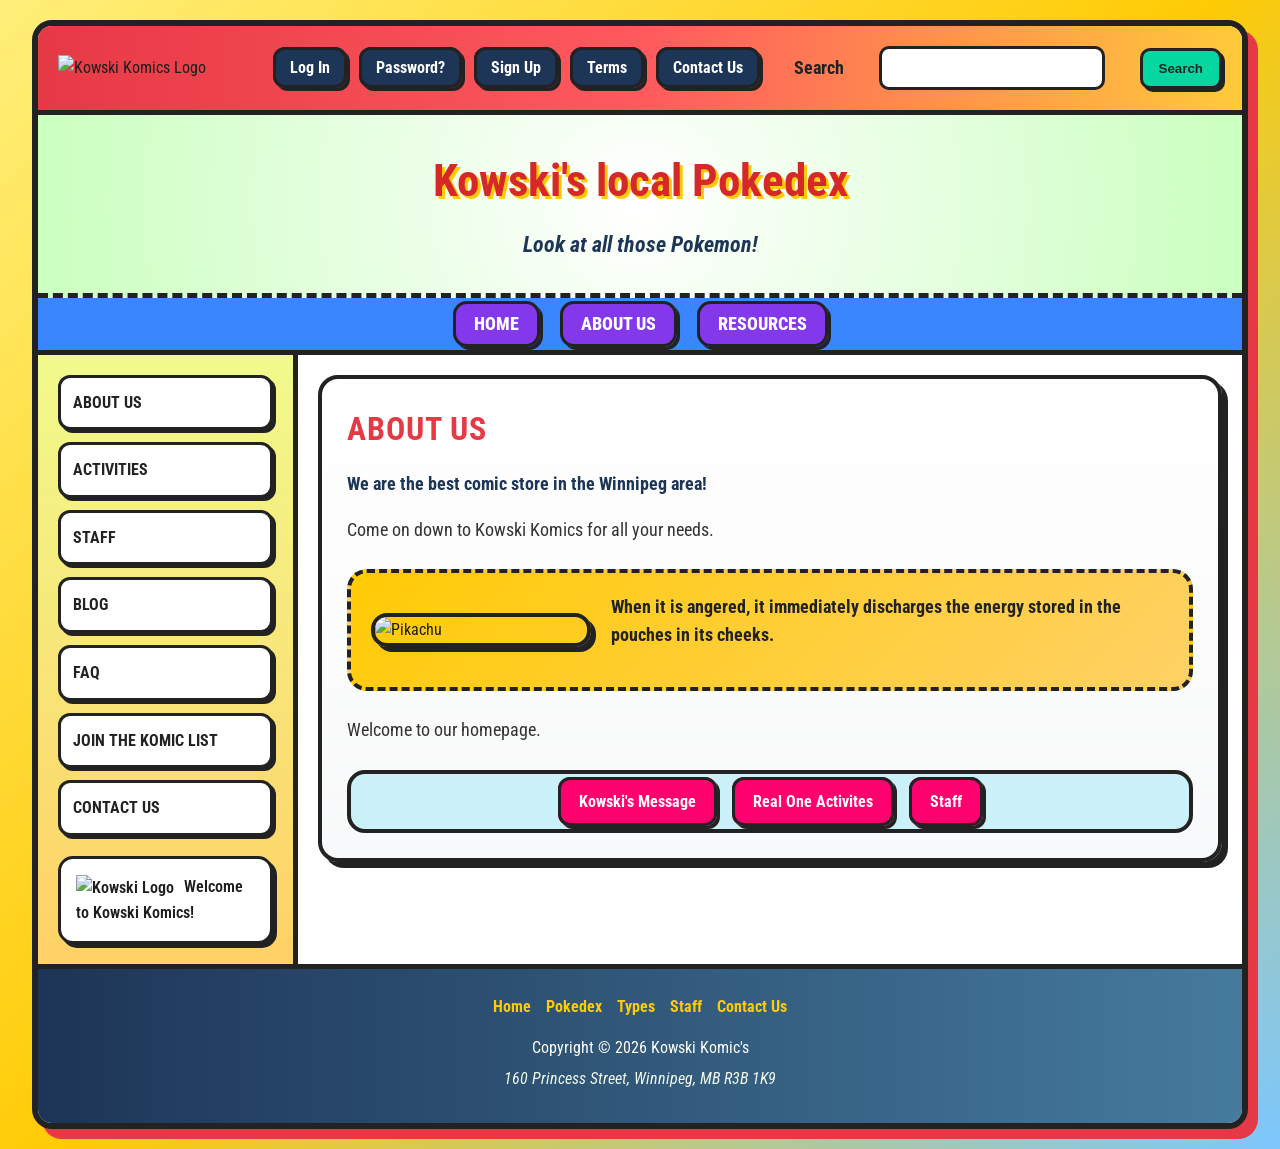
==== index.html @ b6c4b43c "Created basic HTML and CSS to start with" ====
<!DOCTYPE html>
<html lang="en">
<head>
    <meta charset="UTF-8">
    <meta http-equiv="X-UA-Compatible" content="IE=edge">
    <meta name="viewport" content="width=device-width, initial-scale=1.0">
    <link rel="preconnect" href="https://fonts.googleapis.com">
    <link rel="preconnect" href="https://fonts.gstatic.com" crossorigin>
    <link href="https://fonts.googleapis.com/css2?family=Roboto+Condensed:ital,wght@0,100..900;1,100..900&display=swap" rel="stylesheet">
    <link rel="stylesheet" href="styles.css">
    <title>Kowski Komics</title>
</head>
	<body>
		<main>
			<header>
				<img class="Kowskilogo" src="images/kowskilogo.png" alt="Kowski Komics Logo">
			
				<nav aria-label="User Navigation">
					<ul>
						<li><a href="#">Log In</a></li>
						<li><a href="#">Password?</a></li>
						<li><a href="#">Sign Up</a></li>
						<li><a href="#">Terms</a></li>
						<li><a href="#">Contact Us</a></li>
					</ul>
				</nav>

				<label for="search">Search</label>
				<input id="search" type="text">
				<button type="submit">Search</button>
			</header>

			<div id="mainheading">
				<h1>Kowski's local Pokedex</h1>
				<h2><i>Look at all those Pokemon!</i></h2>
			</div>

			<div id="navrow">
				<nav aria-label="Main Navigation">
					<ul>
						<li><a href="#">HOME</a></li>
						<li><a href="#">ABOUT US</a></li>
						<li><a href="#">RESOURCES</a></li>
					</ul>
				</nav>
			</div>

			<aside>
				<nav aria-label="Sidebar Navigation">
					<ul>
						<li><a href="#">ABOUT US</a></li>
						<li><a href="#">ACTIVITIES</a></li>
						<li><a href="#">STAFF</a></li>
						<li><a href="#">BLOG</a></li>
						<li><a href="#">FAQ</a></li>
						<li><a href="#">JOIN THE KOMIC LIST</a></li>
						<li><a href="#">CONTACT US</a></li>
					</ul>
				</nav>
				<p><img class="kowskilogo" src="images/kowskilogo.png" alt="Kowski Logo">Welcome to Kowski Komics!</p>
			</aside>
			
		<section>
			<article id="content">
  				<h3>About Us</h3>
  				<p class="p1">We are the best comic store in the Winnipeg area!</p>
      			<p class="middle-paragraph"> Come on down to Kowski Komics for all your needs.</p>
      			
				<div id="imagecontent">
    				<img class="pikachu" src="images/pikachu.jpg" alt="Pikachu">
    				<p>When it is angered, it immediately discharges the energy stored in the pouches in its cheeks.</p>
    			</div>
				
				<p class="middle-paragraph">Welcome to our homepage.</p>

    			<div id="middlelinks">
					<nav aria-label="Middle Navigation">
        				<ul>
          					<li><a href="#">Kowski's Message</a></li>
          					<li><a href="#">Real One Activites</a></li>
          					<li><a href="#">Staff</a></li>
        				</ul>
      				</nav>
				</div>
			</article>

		</section>

			<footer>
				<nav aria-label="Footer Navigation">
					<ul>
						<li><a href="#">Home</a></li>
						<li><a href="#">Pokedex</a></li>
						<li><a href="#">Types</a></li>
						<li><a href="#">Staff</a></li>
						<li><a href="#">Contact Us</a></li>
					</ul>
				</nav>
				<p>Copyright &copy; 2026 Kowski Komic's</p>
				<p class="p2">160 Princess Street, Winnipeg, MB R3B 1K9</p>
			</footer>
		</main>
	</body>
</html>
---- styles.css ----
* {
    margin: 0;
    padding: 0;
    box-sizing: border-box;
}

body {
    font-family: "Roboto Condensed", sans-serif;
    background: linear-gradient(135deg, #ffef7a, #ffcb05, #7cc7ff);
    color: #1d1d1d;
    line-height: 1.6;
    min-height: 100vh;
}

main {
    width: 95%;
    max-width: 1400px;
    margin: 20px auto;
    background-color: #fffdf5;
    border: 6px solid #222;
    border-radius: 20px;
    overflow: hidden;
    box-shadow: 10px 10px 0 #e63946;
}

header {
    display: flex;
    flex-wrap: wrap;
    align-items: center;
    justify-content: space-between;
    gap: 15px;
    background: linear-gradient(90deg, #e63946, #ff595e, #ffca3a);
    padding: 20px;
    border-bottom: 5px solid #222;
    position: relative;
}

.Kowskilogo {
    width: 180px;
    max-width: 100%;
    transition: transform 0.4s ease;
}

.Kowskilogo:hover {
    transform: rotate(-5deg) scale(1.05);
}

header nav ul {
    display: flex;
    flex-wrap: wrap;
    gap: 12px;
    list-style: none;
}

header nav a {
    text-decoration: none;
    color: white;
    font-weight: 700;
    background-color: #1d3557;
    padding: 8px 14px;
    border: 3px solid #222;
    border-radius: 12px;
    box-shadow: 3px 3px 0 #222;
    transition: all 0.25s ease;
}

header nav a:hover {
    background-color: #457b9d;
    transform: translateY(-3px);
}

header label {
    font-weight: 700;
    font-size: 1.1rem;
    color: #222;
}

header input {
    padding: 10px;
    border: 3px solid #222;
    border-radius: 10px;
    min-width: 180px;
    font-size: 1rem;
}

header button {
    padding: 10px 16px;
    border: 3px solid #222;
    border-radius: 10px;
    background-color: #06d6a0;
    color: #222;
    font-weight: 700;
    cursor: pointer;
    box-shadow: 3px 3px 0 #222;
    transition: all 0.25s ease;
}

header button:hover {
    background-color: #00b894;
    transform: scale(1.05);
}

#mainheading {
    text-align: center;
    padding: 30px 20px;
    background: radial-gradient(circle, #ffffff, #caffbf);
    border-bottom: 5px dashed #222;
}

#mainheading h1 {
    font-size: 2.8rem;
    color: #d62828;
    text-shadow: 3px 3px 0 #ffcb05;
    margin-bottom: 10px;
    animation: bounceTitle 2.5s infinite;
}

#mainheading h2 {
    font-size: 1.4rem;
    color: #1d3557;
}

#navrow {
    background-color: #3a86ff;
    border-bottom: 5px solid #222;
    padding: 12px 0;
}

#navrow ul {
    list-style: none;
    display: flex;
    justify-content: center;
    flex-wrap: wrap;
    gap: 20px;
}

#navrow a {
    text-decoration: none;
    color: white;
    font-weight: 800;
    font-size: 1.1rem;
    padding: 10px 18px;
    background-color: #8338ec;
    border: 3px solid #222;
    border-radius: 14px;
    box-shadow: 3px 3px 0 #222;
    transition: all 0.25s ease;
}

#navrow a:hover {
    background-color: #ff006e;
    transform: translateY(-4px) scale(1.05);
}

section,
aside {
    padding: 20px;
}

main {
    display: grid;
    grid-template-columns: 260px 1fr;
    grid-template-areas:
        "header header"
        "mainheading mainheading"
        "navrow navrow"
        "aside section"
        "footer footer";
}

header {
    grid-area: header;
}

#mainheading {
    grid-area: mainheading;
}

#navrow {
    grid-area: navrow;
}

aside {
    grid-area: aside;
    background: linear-gradient(180deg, #f1fa8c, #ffd166);
    border-right: 5px solid #222;
}

section {
    grid-area: section;
    background-color: #fff;
}

footer {
    grid-area: footer;
}

aside nav ul {
    list-style: none;
    display: flex;
    flex-direction: column;
    gap: 12px;
    margin-bottom: 20px;
}

aside nav a {
    display: block;
    text-decoration: none;
    color: #222;
    font-weight: 700;
    background-color: #ffffff;
    padding: 12px;
    border: 3px solid #222;
    border-radius: 12px;
    box-shadow: 3px 3px 0 #222;
    transition: all 0.25s ease;
}

aside nav a:hover {
    background-color: #ffcb05;
    transform: translateX(6px);
}

aside p {
    margin-top: 20px;
    background-color: white;
    border: 3px solid #222;
    border-radius: 15px;
    padding: 15px;
    font-weight: 600;
    box-shadow: 4px 4px 0 #222;
}

.kowskilogo {
    width: 50px;
    vertical-align: middle;
    margin-right: 10px;
}

#content {
    background: linear-gradient(180deg, #ffffff, #f8f9fa);
    border: 4px solid #222;
    border-radius: 20px;
    padding: 25px;
    box-shadow: 6px 6px 0 #222;
}

#content h3 {
    font-size: 2rem;
    color: #e63946;
    margin-bottom: 15px;
    text-transform: uppercase;
    letter-spacing: 1px;
}

.p1,
.middle-paragraph,
#imagecontent p {
    font-size: 1.1rem;
    margin-bottom: 18px;
}

.p1 {
    color: #1d3557;
    font-weight: 700;
}

.middle-paragraph {
    color: #333;
}

#imagecontent {
    display: flex;
    flex-wrap: wrap;
    align-items: center;
    gap: 20px;
    margin: 25px 0;
    padding: 20px;
    background: linear-gradient(135deg, #ffcb05, #ffd166);
    border: 4px dashed #222;
    border-radius: 20px;
    animation: pulseBox 3s infinite;
}

.pikachu {
    width: 220px;
    max-width: 100%;
    border: 4px solid #222;
    border-radius: 16px;
    box-shadow: 5px 5px 0 #222;
    transition: transform 0.3s ease;
}

.pikachu:hover {
    transform: scale(1.07) rotate(2deg);
}

#imagecontent p {
    flex: 1;
    min-width: 220px;
    font-size: 1.1rem;
    font-weight: 700;
    color: #222;
}

#middlelinks {
    margin-top: 25px;
    padding: 15px;
    background-color: #caf0f8;
    border: 4px solid #222;
    border-radius: 18px;
}

#middlelinks ul {
    list-style: none;
    display: flex;
    flex-wrap: wrap;
    gap: 15px;
    justify-content: center;
}

#middlelinks a {
    text-decoration: none;
    color: white;
    background-color: #ff006e;
    padding: 12px 18px;
    border: 3px solid #222;
    border-radius: 12px;
    font-weight: 700;
    box-shadow: 3px 3px 0 #222;
    transition: all 0.25s ease;
}

#middlelinks a:hover {
    background-color: #8338ec;
    transform: translateY(-4px);
}

footer {
    text-align: center;
    background: linear-gradient(90deg, #1d3557, #457b9d);
    color: white;
    padding: 25px 15px;
    border-top: 5px solid #222;
}

footer ul {
    list-style: none;
    display: flex;
    justify-content: center;
    flex-wrap: wrap;
    gap: 15px;
    margin-bottom: 15px;
}

footer a {
    text-decoration: none;
    color: #ffcb05;
    font-weight: 700;
    transition: color 0.2s ease;
}

footer a:hover {
    color: #ffffff;
}

footer p {
    margin: 6px 0;
    font-size: 1rem;
}

.p2 {
    font-style: italic;
    color: #f1faee;
}

@keyframes bounceTitle {
    0%, 100% {
        transform: translateY(0);
    }
    50% {
        transform: translateY(-6px);
    }
}

@keyframes pulseBox {
    0%, 100% {
        transform: scale(1);
        box-shadow: 0 0 0 rgba(0, 0, 0, 0);
    }
    50% {
        transform: scale(1.01);
        box-shadow: 0 0 18px rgba(255, 203, 5, 0.8);
    }
}

a {
    position: relative;
}

a::after {
    content: "";
    position: absolute;
    left: 50%;
    bottom: -3px;
    width: 0;
    height: 3px;
    background-color: #ffcb05;
    transition: all 0.3s ease;
    transform: translateX(-50%);
}

a:hover::after {
    width: 70%;
}

@media (max-width: 900px) {
    main {
        grid-template-columns: 1fr;
        grid-template-areas:
            "header"
            "mainheading"
            "navrow"
            "aside"
            "section"
            "footer";
    }

    aside {
        border-right: none;
        border-bottom: 5px solid #222;
    }

    header {
        justify-content: center;
        text-align: center;
    }

    #imagecontent {
        flex-direction: column;
        text-align: center;
    }

    #mainheading h1 {
        font-size: 2.2rem;
    }
}

@media (max-width: 600px) {
    header nav ul,
    #navrow ul,
    #middlelinks ul,
    footer ul {
        flex-direction: column;
        align-items: center;
    }

    header input {
        width: 100%;
        max-width: 250px;
    }

    #mainheading h1 {
        font-size: 1.8rem;
    }

    #mainheading h2 {
        font-size: 1.1rem;
    }
}
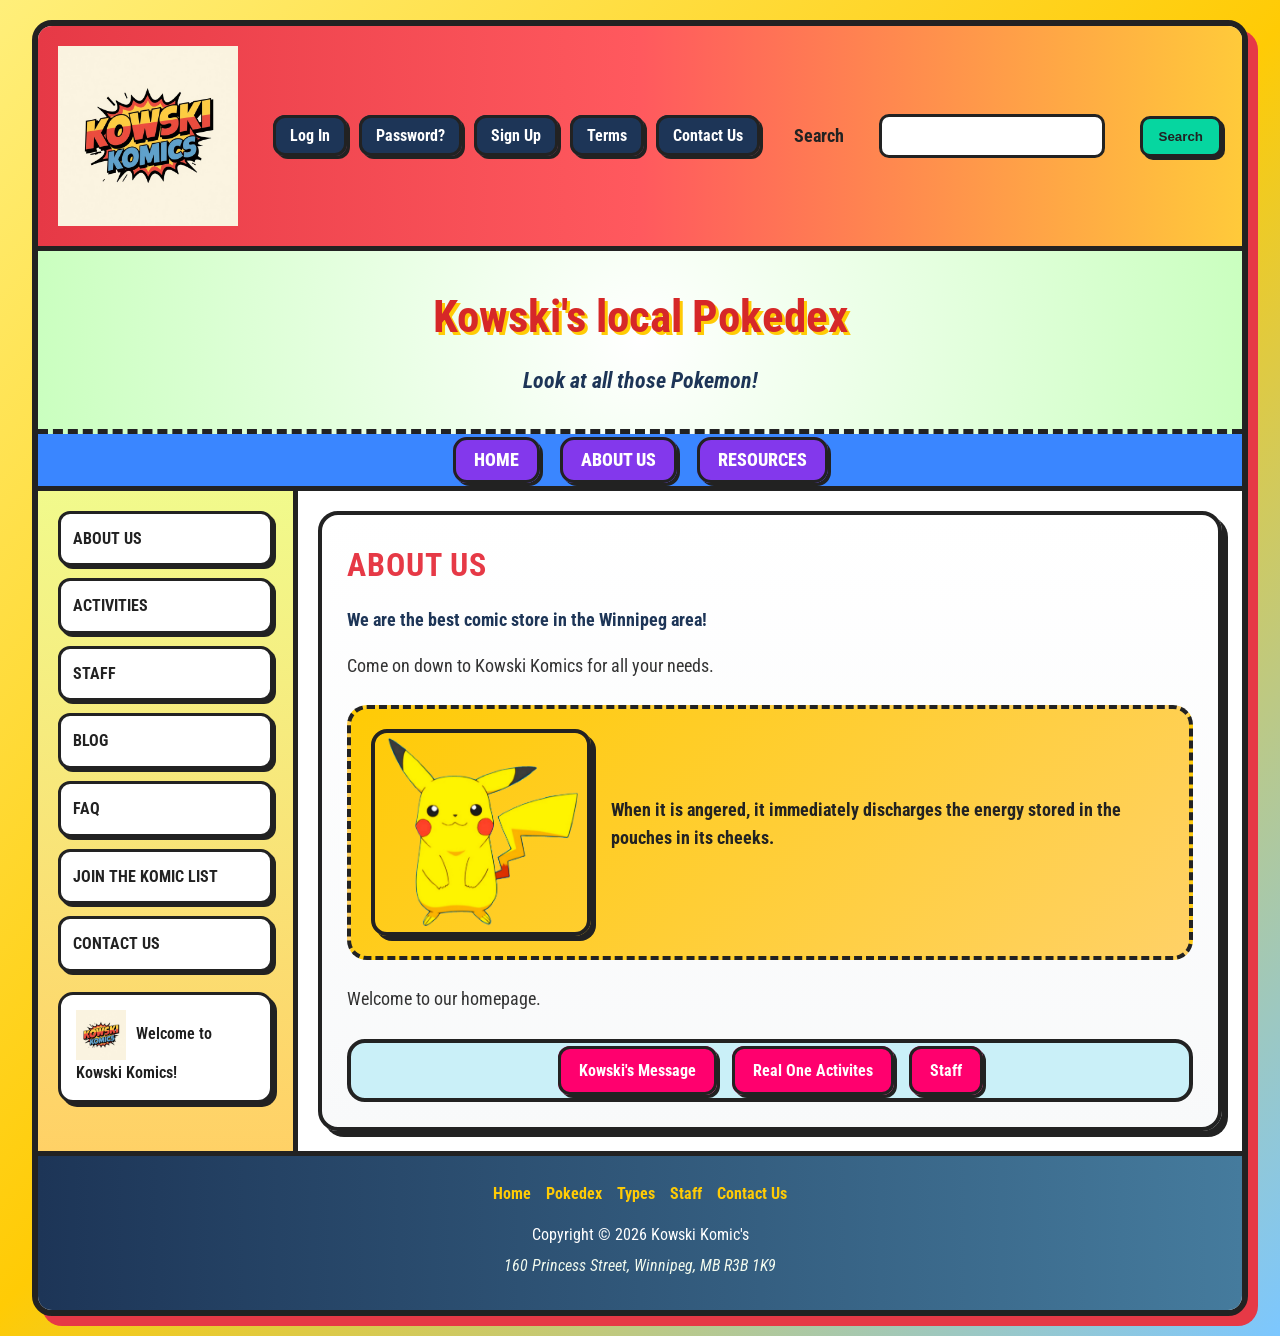
==== commit 34670684: "Refactor code structure for improved readability and maintainability. Created images folder, created" ====
--- a/index.html
+++ b/index.html
@@ -13,7 +13,7 @@
 	<body>
 		<main>
 			<header>
-				<img class="Kowskilogo" src="images/kowskilogo.png" alt="Kowski Komics Logo">
+				<img class="Kowskilogo" src="images/kowskilogo.jpg" alt="Kowski Komics Logo">
 			
 				<nav aria-label="User Navigation">
 					<ul>
@@ -57,7 +57,7 @@
 						<li><a href="#">CONTACT US</a></li>
 					</ul>
 				</nav>
-				<p><img class="kowskilogo" src="images/kowskilogo.png" alt="Kowski Logo">Welcome to Kowski Komics!</p>
+				<p><img class="kowskilogo" src="images/kowskilogo.jpg" alt="Kowski Logo">Welcome to Kowski Komics!</p>
 			</aside>
 			
 		<section>
@@ -67,7 +67,7 @@
       			<p class="middle-paragraph"> Come on down to Kowski Komics for all your needs.</p>
       			
 				<div id="imagecontent">
-    				<img class="pikachu" src="images/pikachu.jpg" alt="Pikachu">
+    				<img class="pikachu" src="images/pikachu.png" alt="Pikachu">
     				<p>When it is angered, it immediately discharges the energy stored in the pouches in its cheeks.</p>
     			</div>
 				
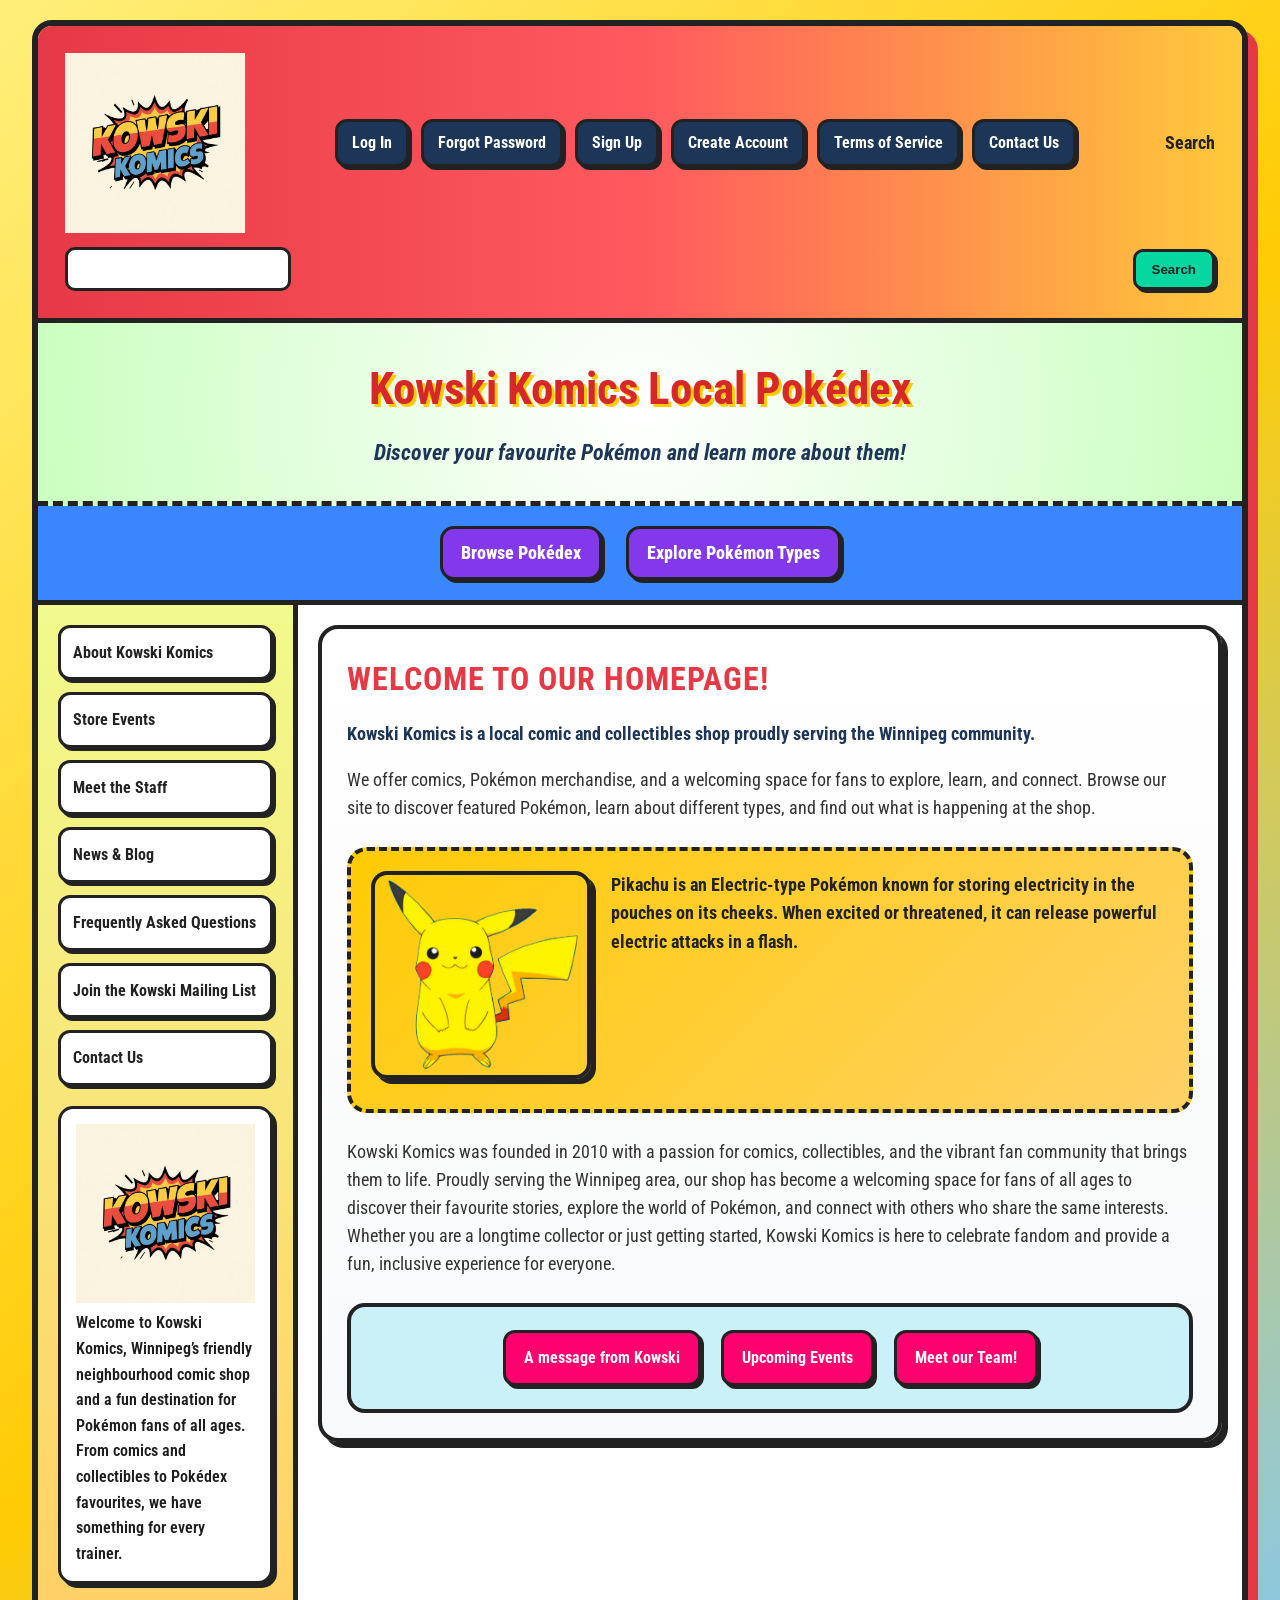
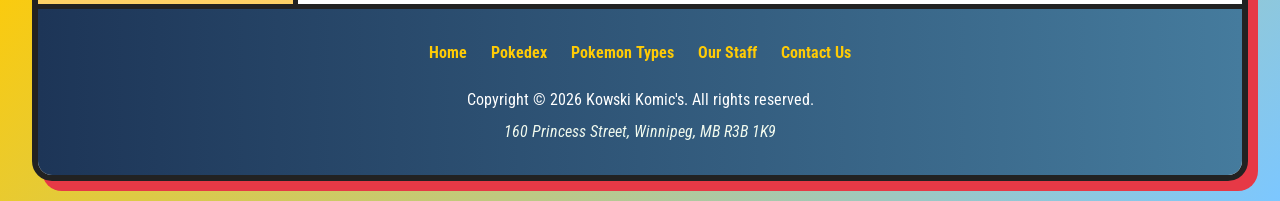
==== commit dafde454: "Edited index with better descriptive information. Minor adjustments on CSS, kept same layout. Create" ====
--- a/index.html
+++ b/index.html
@@ -18,9 +18,10 @@
 				<nav aria-label="User Navigation">
 					<ul>
 						<li><a href="#">Log In</a></li>
-						<li><a href="#">Password?</a></li>
+						<li><a href="#">Forgot Password</a></li>
 						<li><a href="#">Sign Up</a></li>
-						<li><a href="#">Terms</a></li>
+						<li><a href="#">Create Account</a></li>
+						<li><a href="#">Terms of Service</a></li>
 						<li><a href="#">Contact Us</a></li>
 					</ul>
 				</nav>
@@ -31,16 +32,15 @@
 			</header>
 
 			<div id="mainheading">
-				<h1>Kowski's local Pokedex</h1>
-				<h2><i>Look at all those Pokemon!</i></h2>
+				<h1>Kowski Komics Local Pokédex</h1>
+				<h2><i>Discover your favourite Pokémon and learn more about them!</i></h2>
 			</div>
 
 			<div id="navrow">
 				<nav aria-label="Main Navigation">
 					<ul>
-						<li><a href="#">HOME</a></li>
-						<li><a href="#">ABOUT US</a></li>
-						<li><a href="#">RESOURCES</a></li>
+						<li><a href="pokedex.html">Browse Pokédex</a></li>
+						<li><a href="pokemontypes.html">Explore Pokémon Types</a></li>
 					</ul>
 				</nav>
 			</div>
@@ -48,37 +48,47 @@
 			<aside>
 				<nav aria-label="Sidebar Navigation">
 					<ul>
-						<li><a href="#">ABOUT US</a></li>
-						<li><a href="#">ACTIVITIES</a></li>
-						<li><a href="#">STAFF</a></li>
-						<li><a href="#">BLOG</a></li>
-						<li><a href="#">FAQ</a></li>
-						<li><a href="#">JOIN THE KOMIC LIST</a></li>
-						<li><a href="#">CONTACT US</a></li>
+						<li><a href="#">About Kowski Komics</a></li>
+						<li><a href="#">Store Events</a></li>
+						<li><a href="#">Meet the Staff</a></li>
+						<li><a href="#">News & Blog</a></li>
+						<li><a href="#">Frequently Asked Questions</a></li>
+						<li><a href="#">Join the Kowski Mailing List</a></li>
+						<li><a href="#">Contact Us</a></li>
 					</ul>
 				</nav>
-				<p><img class="kowskilogo" src="images/kowskilogo.jpg" alt="Kowski Logo">Welcome to Kowski Komics!</p>
+				<p><img class="Kowskilogo" src="images/kowskilogo.jpg" alt="Kowski Logo">Welcome to Kowski Komics, Winnipeg’s 
+					friendly neighbourhood comic shop and a fun destination for Pokémon fans of all ages. From comics and 
+					collectibles to Pokédex favourites, we have something for every trainer.</p>
 			</aside>
 			
 		<section>
 			<article id="content">
-  				<h3>About Us</h3>
-  				<p class="p1">We are the best comic store in the Winnipeg area!</p>
-      			<p class="middle-paragraph"> Come on down to Kowski Komics for all your needs.</p>
+  				<h3>Welcome to our homepage!</h3>
+  				<p class="p1">Kowski Komics is a local comic and collectibles shop proudly serving the Winnipeg community.</p>
+      			<p class="middle-paragraph">We offer comics, Pokémon merchandise, and a welcoming space for fans to explore, 
+					learn, and connect. Browse our site to discover featured Pokémon, learn about different types, and find out 
+					what is happening at the shop.</p>
       			
 				<div id="imagecontent">
     				<img class="pikachu" src="images/pikachu.png" alt="Pikachu">
-    				<p>When it is angered, it immediately discharges the energy stored in the pouches in its cheeks.</p>
+    				<p>Pikachu is an Electric-type Pokémon known for storing electricity in the pouches on its cheeks.
+						When excited or threatened, it can release powerful electric attacks in a flash.</p>
     			</div>
 				
-				<p class="middle-paragraph">Welcome to our homepage.</p>
+				<p class="middle-paragraph">Kowski Komics was founded in 2010 with a passion for comics, collectibles, 
+					and the vibrant fan community that brings them to life. Proudly serving the Winnipeg area, 
+					our shop has become a welcoming space for fans of all ages to discover their favourite stories, 
+					explore the world of Pokémon, and connect with others who share the same interests. 
+					Whether you are a longtime collector or just getting started, Kowski Komics is here to celebrate 
+					fandom and provide a fun, inclusive experience for everyone.</p>
 
     			<div id="middlelinks">
 					<nav aria-label="Middle Navigation">
         				<ul>
-          					<li><a href="#">Kowski's Message</a></li>
-          					<li><a href="#">Real One Activites</a></li>
-          					<li><a href="#">Staff</a></li>
+          					<li><a href="#">A message from Kowski</a></li>
+          					<li><a href="#">Upcoming Events</a></li>
+          					<li><a href="#">Meet our Team!</a></li>
         				</ul>
       				</nav>
 				</div>
@@ -91,12 +101,12 @@
 					<ul>
 						<li><a href="#">Home</a></li>
 						<li><a href="#">Pokedex</a></li>
-						<li><a href="#">Types</a></li>
-						<li><a href="#">Staff</a></li>
+						<li><a href="#">Pokemon Types</a></li>
+						<li><a href="#">Our Staff</a></li>
 						<li><a href="#">Contact Us</a></li>
 					</ul>
 				</nav>
-				<p>Copyright &copy; 2026 Kowski Komic's</p>
+				<p>Copyright &copy; 2026 Kowski Komic's. All rights reserved.</p>
 				<p class="p2">160 Princess Street, Winnipeg, MB R3B 1K9</p>
 			</footer>
 		</main>
--- a/styles.css
+++ b/styles.css
@@ -21,6 +21,16 @@
     border-radius: 20px;
     overflow: hidden;
     box-shadow: 10px 10px 0 #e63946;
+
+    display: flex;
+    flex-wrap: wrap;
+}
+
+header,
+#mainheading,
+#navrow,
+footer {
+    width: 100%;
 }
 
 header {
@@ -28,13 +38,16 @@
     flex-wrap: wrap;
     align-items: center;
     justify-content: space-between;
-    gap: 15px;
     background: linear-gradient(90deg, #e63946, #ff595e, #ffca3a);
     padding: 20px;
     border-bottom: 5px solid #222;
     position: relative;
 }
 
+header > * {
+    margin: 7px;
+}
+
 .Kowskilogo {
     width: 180px;
     max-width: 100%;
@@ -46,13 +59,18 @@
 }
 
 header nav ul {
-    display: flex;
-    flex-wrap: wrap;
-    gap: 12px;
     list-style: none;
+    font-size: 0;
+}
+
+header nav ul li {
+    display: inline-block;
+    margin: 6px;
+    font-size: 1rem;
 }
 
 header nav a {
+    display: inline-block;
     text-decoration: none;
     color: white;
     font-weight: 700;
@@ -81,6 +99,7 @@
     border-radius: 10px;
     min-width: 180px;
     font-size: 1rem;
+    transition: all 0.25s ease;
 }
 
 header button {
@@ -128,13 +147,16 @@
 
 #navrow ul {
     list-style: none;
-    display: flex;
-    justify-content: center;
-    flex-wrap: wrap;
-    gap: 20px;
+    text-align: center;
+}
+
+#navrow ul li {
+    display: inline-block;
+    margin: 8px 10px;
 }
 
 #navrow a {
+    display: inline-block;
     text-decoration: none;
     color: white;
     font-weight: 800;
@@ -152,55 +174,37 @@
     transform: translateY(-4px) scale(1.05);
 }
 
-section,
+aside,
+section {
+    padding: 20px;
+}
+
 aside {
-    padding: 20px;
-}
-
-main {
-    display: grid;
-    grid-template-columns: 260px 1fr;
-    grid-template-areas:
-        "header header"
-        "mainheading mainheading"
-        "navrow navrow"
-        "aside section"
-        "footer footer";
-}
-
-header {
-    grid-area: header;
-}
-
-#mainheading {
-    grid-area: mainheading;
-}
-
-#navrow {
-    grid-area: navrow;
-}
-
-aside {
-    grid-area: aside;
+    width: 260px;
     background: linear-gradient(180deg, #f1fa8c, #ffd166);
     border-right: 5px solid #222;
 }
 
 section {
-    grid-area: section;
+    width: calc(100% - 260px);
     background-color: #fff;
 }
 
 footer {
-    grid-area: footer;
+    text-align: center;
+    background: linear-gradient(90deg, #1d3557, #457b9d);
+    color: white;
+    padding: 25px 15px;
+    border-top: 5px solid #222;
 }
 
 aside nav ul {
     list-style: none;
-    display: flex;
-    flex-direction: column;
-    gap: 12px;
     margin-bottom: 20px;
+}
+
+aside nav ul li {
+    margin-bottom: 12px;
 }
 
 aside nav a {
@@ -229,12 +233,6 @@
     padding: 15px;
     font-weight: 600;
     box-shadow: 4px 4px 0 #222;
-}
-
-.kowskilogo {
-    width: 50px;
-    vertical-align: middle;
-    margin-right: 10px;
 }
 
 #content {
@@ -270,16 +268,13 @@
 }
 
 #imagecontent {
-    display: flex;
-    flex-wrap: wrap;
-    align-items: center;
-    gap: 20px;
+    padding: 20px;
     margin: 25px 0;
-    padding: 20px;
     background: linear-gradient(135deg, #ffcb05, #ffd166);
     border: 4px dashed #222;
     border-radius: 20px;
     animation: pulseBox 3s infinite;
+    overflow: hidden;
 }
 
 .pikachu {
@@ -289,6 +284,9 @@
     border-radius: 16px;
     box-shadow: 5px 5px 0 #222;
     transition: transform 0.3s ease;
+    float: left;
+    margin-right: 20px;
+    margin-bottom: 10px;
 }
 
 .pikachu:hover {
@@ -296,8 +294,6 @@
 }
 
 #imagecontent p {
-    flex: 1;
-    min-width: 220px;
     font-size: 1.1rem;
     font-weight: 700;
     color: #222;
@@ -313,13 +309,16 @@
 
 #middlelinks ul {
     list-style: none;
-    display: flex;
-    flex-wrap: wrap;
-    gap: 15px;
-    justify-content: center;
+    text-align: center;
+}
+
+#middlelinks ul li {
+    display: inline-block;
+    margin: 8px;
 }
 
 #middlelinks a {
+    display: inline-block;
     text-decoration: none;
     color: white;
     background-color: #ff006e;
@@ -336,21 +335,14 @@
     transform: translateY(-4px);
 }
 
-footer {
-    text-align: center;
-    background: linear-gradient(90deg, #1d3557, #457b9d);
-    color: white;
-    padding: 25px 15px;
-    border-top: 5px solid #222;
-}
-
 footer ul {
     list-style: none;
-    display: flex;
-    justify-content: center;
-    flex-wrap: wrap;
-    gap: 15px;
     margin-bottom: 15px;
+}
+
+footer ul li {
+    display: inline-block;
+    margin: 6px 10px;
 }
 
 footer a {
@@ -415,15 +407,9 @@
 }
 
 @media (max-width: 900px) {
-    main {
-        grid-template-columns: 1fr;
-        grid-template-areas:
-            "header"
-            "mainheading"
-            "navrow"
-            "aside"
-            "section"
-            "footer";
+    aside,
+    section {
+        width: 100%;
     }
 
     aside {
@@ -436,8 +422,13 @@
         text-align: center;
     }
 
+    .pikachu {
+        float: none;
+        display: block;
+        margin: 0 auto 15px auto;
+    }
+
     #imagecontent {
-        flex-direction: column;
         text-align: center;
     }
 
@@ -447,12 +438,12 @@
 }
 
 @media (max-width: 600px) {
-    header nav ul,
-    #navrow ul,
-    #middlelinks ul,
-    footer ul {
-        flex-direction: column;
-        align-items: center;
+    header nav ul li,
+    #navrow ul li,
+    #middlelinks ul li,
+    footer ul li {
+        display: block;
+        margin: 10px 0;
     }
 
     header input {
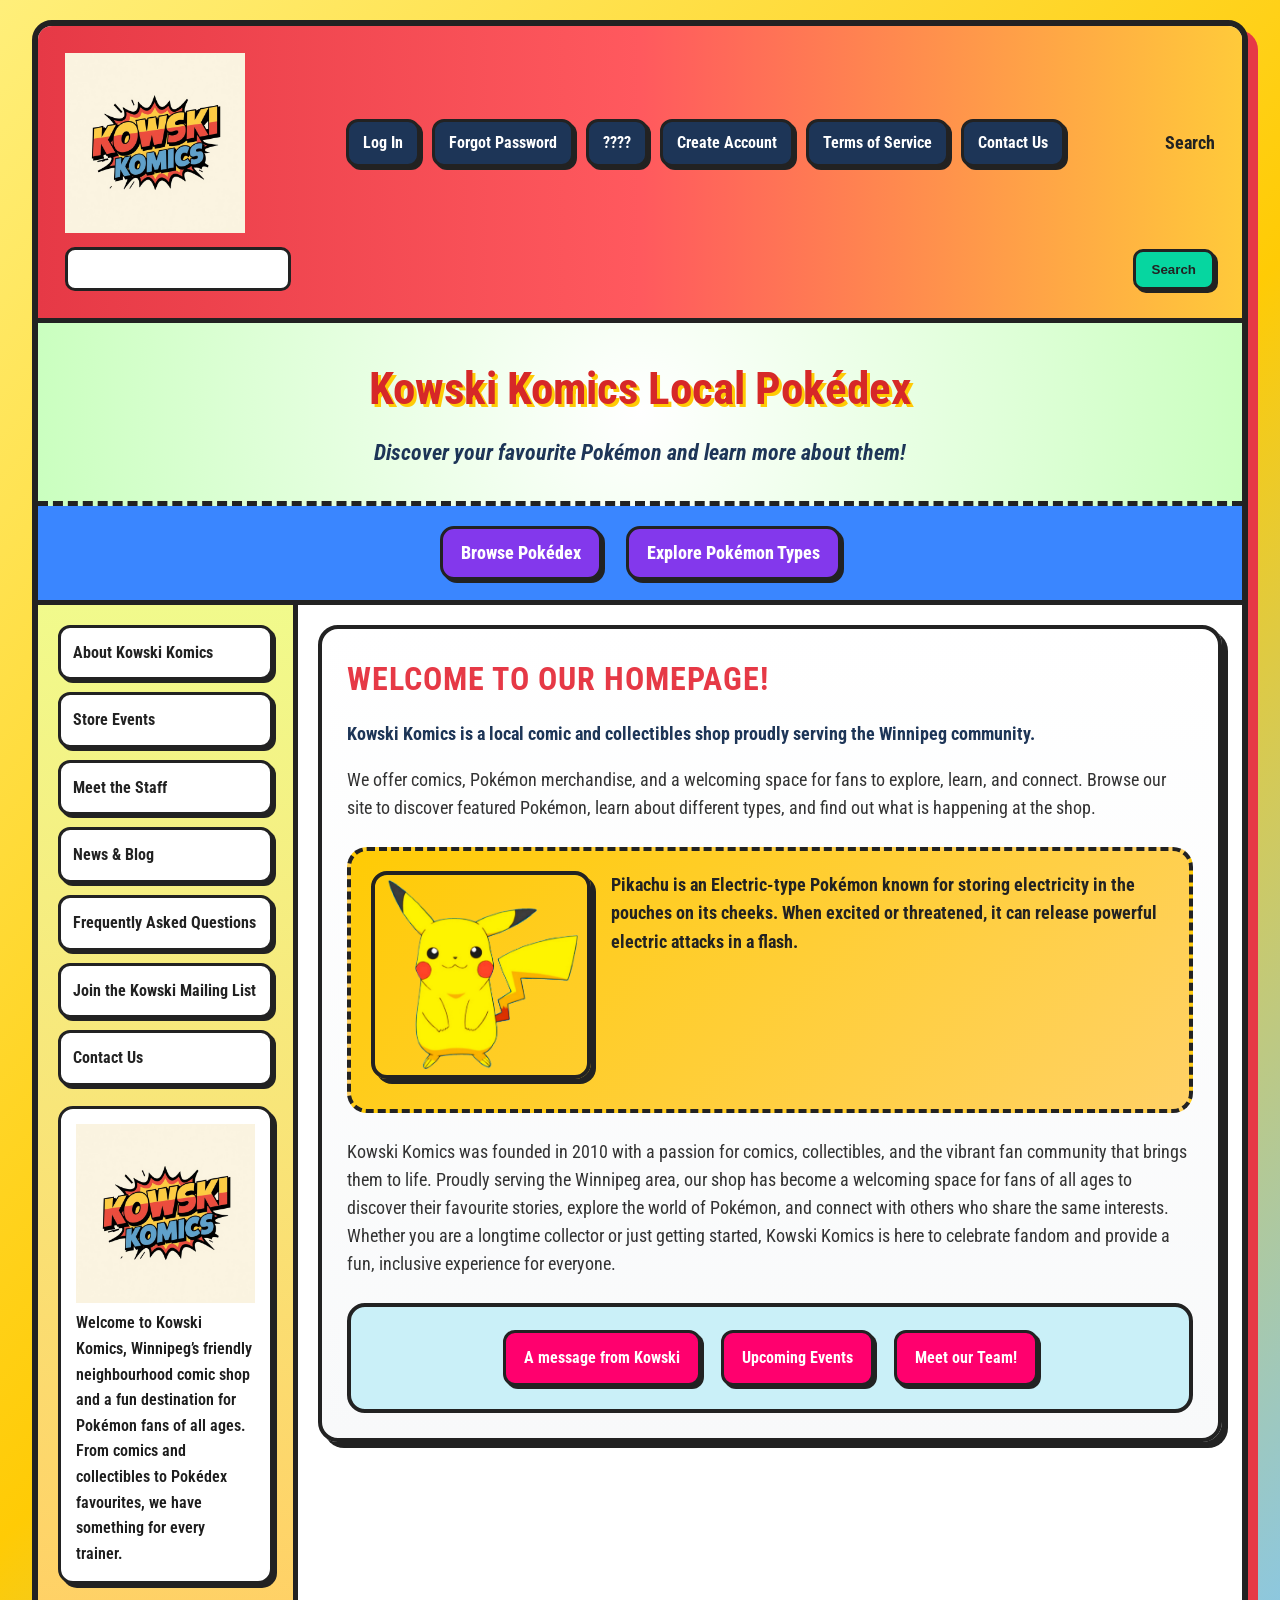
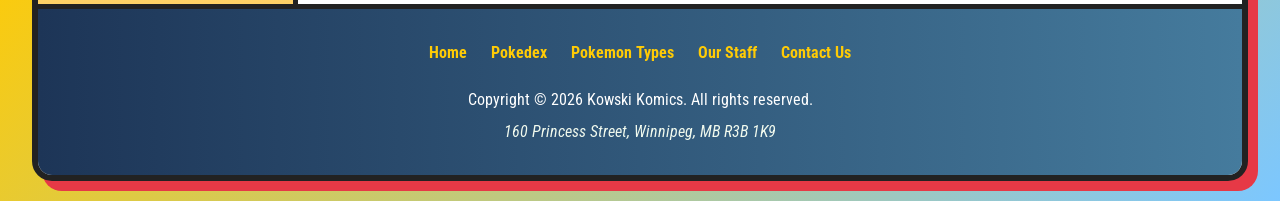
==== commit 638bbfd6: "Edited html and css." ====
--- a/index.html
+++ b/index.html
@@ -19,7 +19,7 @@
 					<ul>
 						<li><a href="#">Log In</a></li>
 						<li><a href="#">Forgot Password</a></li>
-						<li><a href="#">Sign Up</a></li>
+						<li><a href="#">????</a></li>
 						<li><a href="#">Create Account</a></li>
 						<li><a href="#">Terms of Service</a></li>
 						<li><a href="#">Contact Us</a></li>
@@ -106,7 +106,7 @@
 						<li><a href="#">Contact Us</a></li>
 					</ul>
 				</nav>
-				<p>Copyright &copy; 2026 Kowski Komic's. All rights reserved.</p>
+				<p>Copyright &copy; 2026 Kowski Komics. All rights reserved.</p>
 				<p class="p2">160 Princess Street, Winnipeg, MB R3B 1K9</p>
 			</footer>
 		</main>
--- a/styles.css
+++ b/styles.css
@@ -1,3 +1,4 @@
+/* styles.css - Main stylesheet for Kowski Komics website */
 * {
     margin: 0;
     padding: 0;
